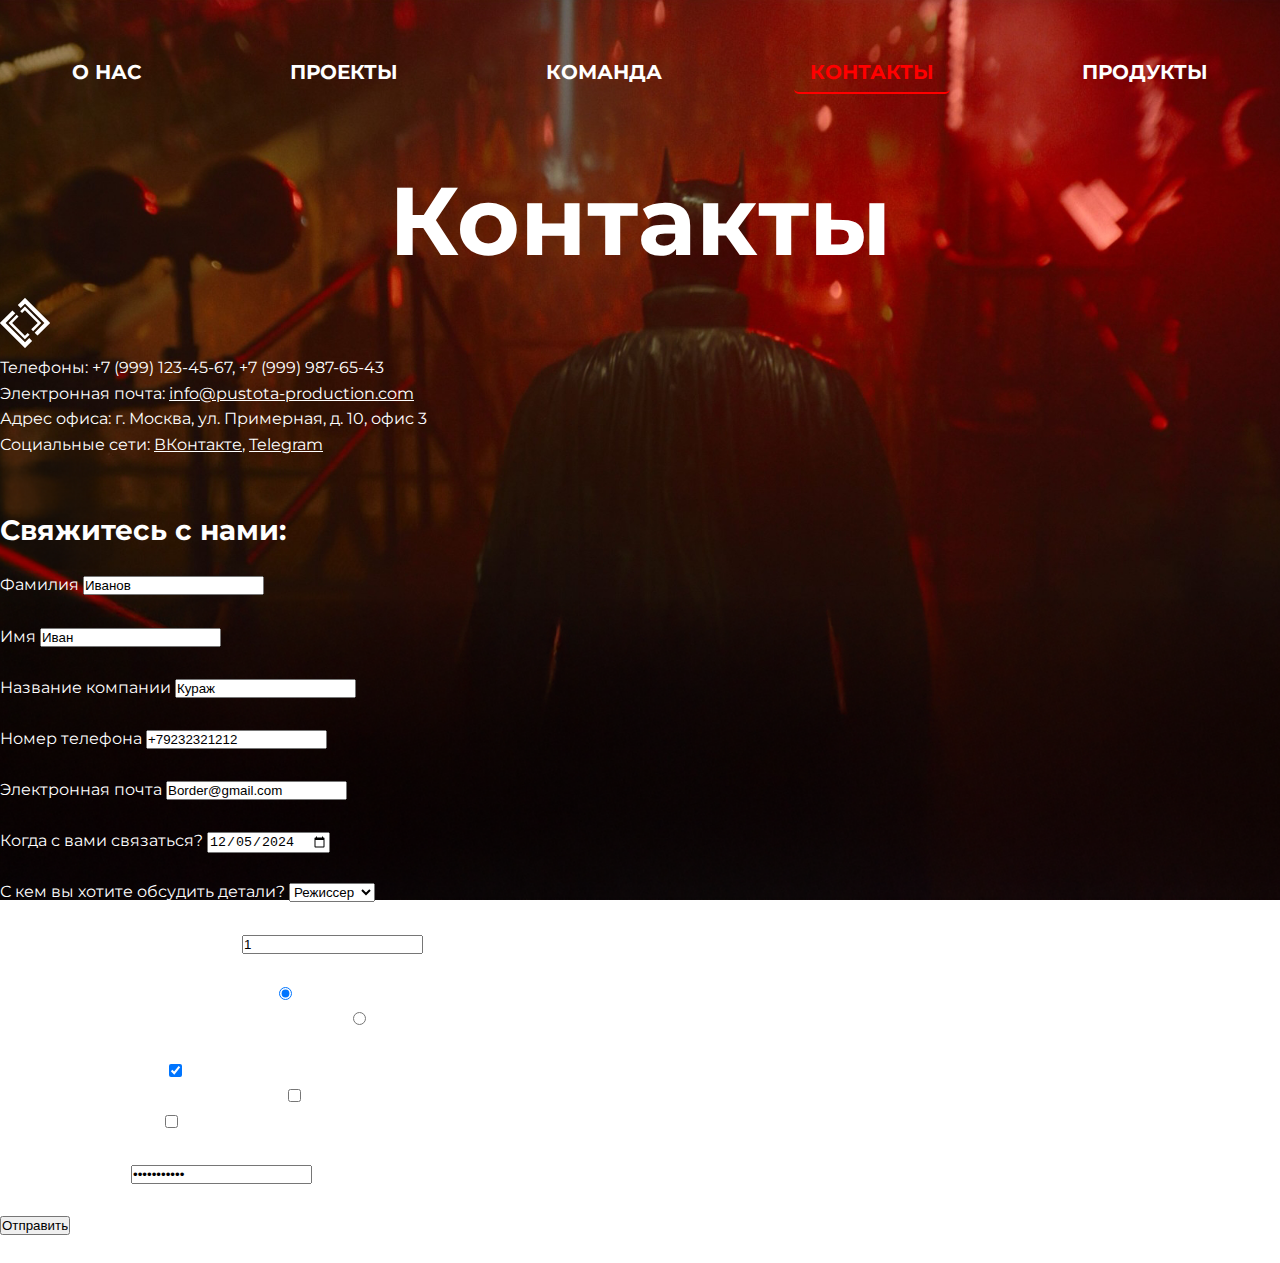
==== contacts.html @ e561c9ef "ppp" ====
<!DOCTYPE html>
<html lang="en">

<head class="background-section">
    <meta charset="UTF-8">
    <meta name="viewport" content="width=device-width, initial-scale=1.0">
    <title>PUSTOTA production</title>
    <meta name='description' content='Современный продакшн полного цикла, основанный в 2024 году'>
    <link rel='stylesheet' href="/src/css/style.css">
    <link href="https://fonts.googleapis.com/css2?family=Montserrat:wght@400;700&display=swap" rel="stylesheet">
</head>

<body class="background-section">
    <nav>
        <ul class="center-align">
            <li class="inline-li"><a href="index.html" class="nav-link">О НАС</a></li>
            <li class="inline-li"><a href="projects.html" class="nav-link">ПРОЕКТЫ</a></li>
            <li class="inline-li"><a href="team_profile.html" class="nav-link">КОМАНДА</a></li>
            <li class="inline-li"><a href="contacts.html" class="active">КОНТАКТЫ</a></li>
            <li class="inline-li"> <a href="products.html" class="nav-link">ПРОДУКТЫ</a></li>
        </ul>
    </nav>

</body>
<div class="background-section">
    <h1 id="contacts" class="extra-bold-text-white">
        Контакты
    </h1>
    <a href="../src/img/black_pustota_logo.svg">
        <img src="../src/img/pustota logo.svg" alt="pustota logo" style="width: 50px; height: 50px;">
    </a>
    <p class="white-text">Телефоны: +7 (999) 123-45-67, +7 (999) 987-65-43</p>
    <p class="white-text">Электронная почта: <a class="white-text"
            href="mailto:info@pustota-production.com">info@pustota-production.com</a></p>
    <p class="white-text">Адрес офиса: г. Москва, ул. Примерная, д. 10, офис 3</p>
    <p class="white-text">Социальные сети:
        <a class="white-text" href="https://vk.com/pustota_production" target="_blank">ВКонтакте</a>,
        <a class="white-text" href="https://t.me/pustota_production" target="_blank">Telegram</a>
    </p>
    <h2 class="main-text-white" style="margin-top: 50px; margin-bottom: 20px;">
        Свяжитесь с нами:
    </h2>
    <form action="https://www.bing.com/search?" id="UserEnter" name="UserEnter" target="_blank">
        <input type="hidden" name="q" value="search">

        <label for="surname">Фамилия</label>
        <input type="text" id="surname" name="surname" value="Иванов" required>
        <br><br>

        <label class="white-text" for="name">Имя</label>
        <input type="text" id="name" name="name" value="Иван" required>
        <br><br>

        <label for="group">Название компании</label>
        <input type="text" id="group" name="group" value="Кураж" required>
        <br><br>

        <label for="telephone">Номер телефона</label>
        <input type="tel" id="telephone" name="telephone" value="+79232321212" required>
        <br><br>

        <label for="email">Электронная почта</label>
        <input type="email" id="email" name="email" value="Border@gmail.com" required>
        <br><br>

        <label for="date">Когда с вами связаться?</label>
        <input type="date" id="date" name="date" value="2024-12-05" required>
        <br><br>

        <label for="contact-var">С кем вы хотите обсудить детали?</label>
        <select name="contact-var" id="contact_var">
            <option value="Режиссер" selected>Режиссер</option>
            <option value="Продюсер">Продюсер</option>
            <option value="Монтажер">Монтажер</option>
        </select>
        <br><br>

        <label for="num-of-calls">Сколько раз вам позвонить?</label>
        <input type="number" name="number" id="number" value="1" required>
        <br><br>

        <label for="option1">Начинать звонок со слова "Алло"</label>
        <input type="radio" id="option1" name="options" value="option1" checked>
        <br>
        <label for="option2">Начинать звонок со слова "Здравствуйте"</label>
        <input type="radio" id="option2" name="options" value="option2">
        <br><br>

        <label for="option1-1">Говорить медленно</label>
        <input type="checkbox" id="option1-1" name="preferences[]" value="slow" checked>
        <br>
        <label for="option2-1">Отправить транскрипт разговора</label>
        <input type="checkbox" id="option2-1" name="preferences[]" value="transcript">
        <br>
        <label for="option3-1">Говорить как робот</label>
        <input type="checkbox" id="option3-1" name="preferences[]" value="robotic">
        <br><br>

        <label for="password">Кодовое слово:</label>
        <input type="password" id="password" name="password" value="nikolay1234" required>
        <br><br>

        <input type="submit" name="submit" value="Отправить">
        <input type="hidden" name="user_id" value="11111">
    </form>

    <a class="right-align" href="../src/index.html"> На главную</a>


</div>

</html>
---- src/css/style.css ----
* {
	margin: 0;
	padding: 0;
	box-sizing: border-box;
}

html {
	font-size: 16px; /* Базовый размер шрифта */
}

body {
	font-family: 'Montserrat', sans-serif;
	height: 100%;
	line-height: 1.6;
}

label {
	color: white;
}

.background-section {
	min-height: 100vh;
	width: 100%;
	background-image: url('../img/Batman_final_background.png');
	background-size: cover;
	background-repeat: no-repeat;
	background-position: center;
	background-attachment: fixed;
	padding-top: 3rem;
}

.black-bg {
	background-color: #000;
}

.content {
	background-color: white;
	padding: 1.25rem;
}

.black-content {
	background-color: black;
	padding: 1.25rem;
}

.brand-name {
	margin-top: 24rem;
	margin-left: 7.5rem;
	font-size: 5.625rem;
	letter-spacing: 0.625rem;
	color: white;
}

.question-text {
	margin-right: 7.5rem;
	font-size: 4rem;
	color: white;
	font-weight: bold;
	text-align: right;
}

.main-text {
	font-size: 1.75rem;
	font-weight: bold;
}

.white-text {
	color: white;
}

.name-work-text {
	font-size: 2rem;
	font-weight: bold;
	margin-bottom: 0.9375rem;
}

.main-text-white {
	font-size: 1.75rem;
	font-weight: bold;
	color: white;
}

.description-text {
	margin-left: 7.5rem;
	font-size: 1.875rem;
	color: white;
	font-weight: bold;
}

.extra-bold-text {
	font-size: 6rem;
	text-align: center;
}

.h2-text {
	font-size: 2.5rem;
}

.h2-text-white {
	font-size: 2.5rem;
	color: white;
	margin-left: 3.125rem;
}

.extra-bold-text-white {
	font-size: 6rem;
	text-align: center;
	color: white;
}

.black-text {
	color: black;
}

.black-text-right {
	color: black;
	display: block;
	text-align: center;
}

.image-links {
	display: flex;
	justify-content: center;
	gap: 1.25rem;
	margin-top: 26.875rem;
}

.image-links img {
	width: 3.125rem;
	height: 3.125rem;
}

.copyright-sign {
	color: white;
	text-align: right;
	margin-right: 1.25rem;
}

.container {
	display: flex;
	align-items: center;
	margin-left: 7.5rem;
	padding: 1.25rem;
}

.container img {
	margin-right: 5.625rem;
	margin-bottom: 3.125rem;
	margin-top: 3.125rem;
}

.text-container {
	display: flex;
	flex-direction: column;
}

.center-align {
	text-align: center;
}

.right-align {
	display: block;
	text-align: center;
}

.description {
	font-size: 1rem;
}

main {
	width: 100%;
}

.inline-li {
	display: inline;
	margin-right: 6.25rem;
}

li:last-child {
	margin-right: 0;
}

nav ul li a {
	font-size: 1.25rem;
	text-decoration: none;
	font-weight: bold;
}

a {
	color: white;
}

a:hover {
	color: #b7c4c7;
}

a:active {
	color: red;
}

.nav-link {
	color: white;
}

.nav-link.active {
	color: red;
}

.custom-table {
	width: 100%;
	border-collapse: collapse;
	background-image: url('../img/table_background.png');
	background-size: cover;
}

.custom-table th,
.custom-table td {
	padding: 0.9375rem;
	text-align: left;
	border: 0.1875rem solid #000;
	background-color: rgba(255, 255, 255, 0.8);
}

.custom-table th {
	background-color: rgba(153, 153, 153, 0.9);
}

img {
	max-width: 100%;
	height: auto;
}

@media (max-width: 75rem) {
	.brand-name {
		font-size: 4.375rem;
		margin-left: 3.125rem;
		margin-top: 12.5rem;
	}

	.question-text {
		font-size: 3.125rem;
		margin-right: 3.125rem;
	}

	.container {
		flex-direction: column;
		margin-left: 1.25rem;
		padding: 0.625rem;
	}

	.description-text {
		font-size: 1.5rem;
		margin-left: 1.25rem;
	}

	.image-links {
		flex-direction: row;
		gap: 0.625rem;
	}
}

@media (max-width: 48rem) {
	.brand-name {
		font-size: 2.5rem;
		text-align: center;
		margin: 0;
	}

	.question-text {
		font-size: 1.875rem;
		text-align: center;
		margin-right: 0;
	}

	.description-text {
		font-size: 1.25rem;
		text-align: center;
		margin-left: 0;
	}

	.container {
		flex-direction: column;
		margin: 0;
		padding: 0.625rem;
	}

	.container img {
		width: 100%;
		height: auto;
		margin-bottom: 1.25rem;
	}

	.image-links {
		flex-direction: column;
		margin-top: 1.25rem;
	}

	.image-links img {
		width: 2.5rem;
		height: 2.5rem;
	}

	.custom-table th,
	.custom-table td {
		font-size: 0.875rem;
	}

	.extra-bold-text,
	.extra-bold-text-white {
		font-size: 3.125rem;
	}
}

nav {
	display: flex;
	justify-content: center;
	align-items: center;
	background-color: transparent;
	padding: 0.5rem 1rem;
	flex-wrap: wrap;
}

nav ul {
	display: flex;
	list-style: none;
	gap: 1rem;
	padding: 0;
	margin: 0;
}

nav a {
	font-size: 1rem;
	color: white;
	text-decoration: none;
	padding: 0.5rem 1rem;
	border-radius: 5px;
}
nav a.active {
	color: red;
	font-weight: bold;
	border-bottom: 2px solid red;
}
@media (max-width: 768px) {
	nav ul {
		flex-wrap: wrap;
		gap: 0.5rem;
	}
	nav a {
		font-size: 0.875rem;
		padding: 0.4rem 0.8rem;
	}
}
.projects-container {
	display: flex;
	flex-wrap: wrap;
	justify-content: space-around;
	gap: 20px;
	padding: 20px;
}

.project-card {
	background-color: rgba(255, 255, 255, 0.9);
	width: 300px;
	padding: 15px;
	border: 1px solid #ddd;
	border-radius: 8px;
	box-shadow: 0 4px 8px rgba(0, 0, 0, 0.1);
	text-align: center;
}

.project-card img {
	max-width: 100%;
	height: auto;
	border-radius: 4px;
}

.project-card h3 {
	font-size: 1.2rem;
	margin: 10px 0;
}

.project-card p {
	font-size: 1rem;
	color: #555;
}
.order-button {
	display: inline-block;
	background-color: #007bff;
	color: white;
	padding: 10px 20px;
	margin-top: 15px;
	font-size: 1rem;
	text-decoration: none;
	border-radius: 4px;
	text-align: center;
	width: 100%;
}

.order-button:hover {
	background-color: #0056b3;
}

.order-button:active {
	background-color: #004080;
}
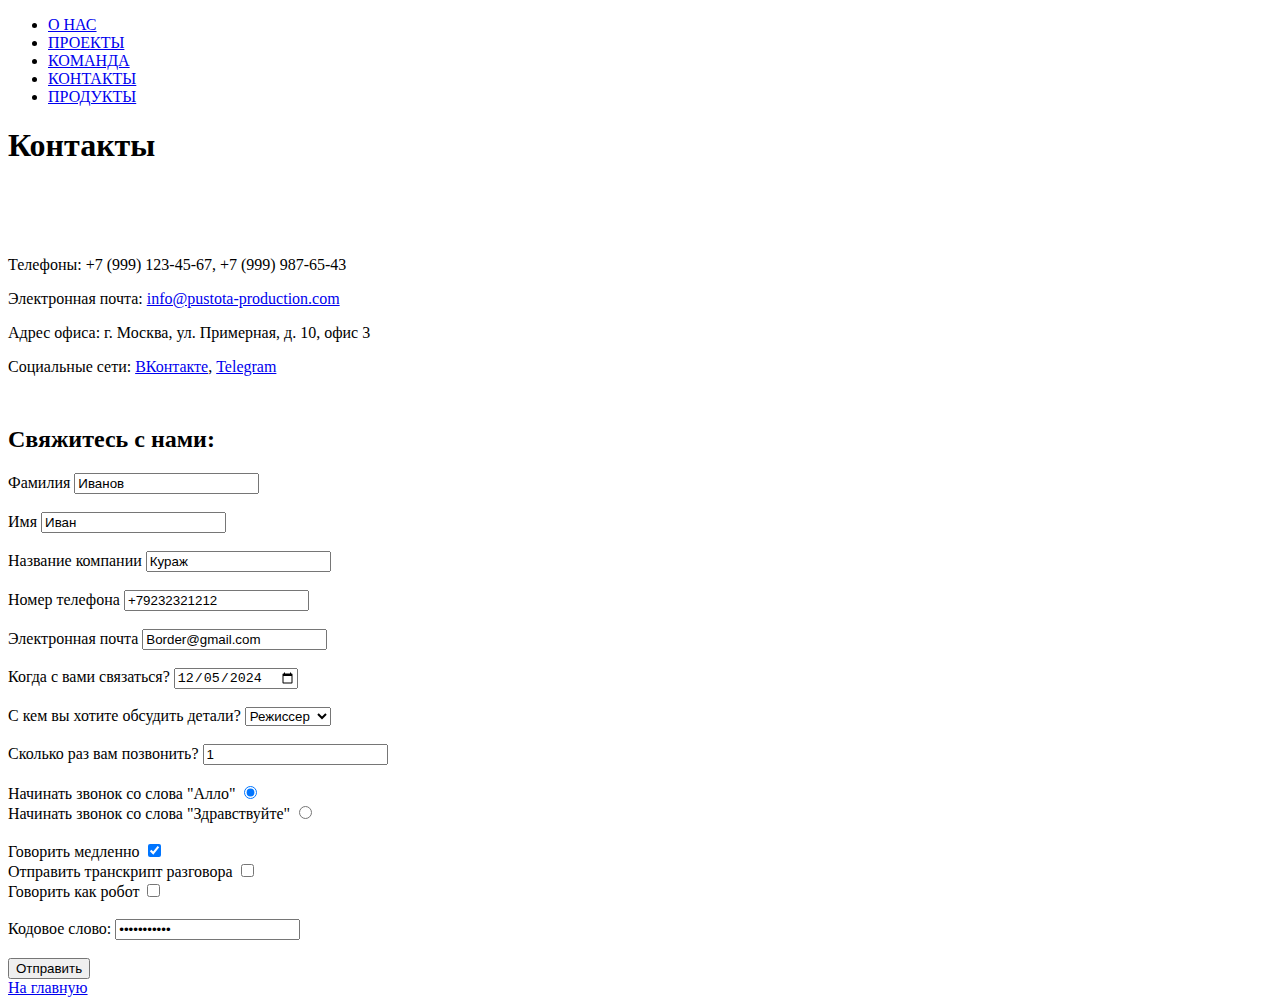
==== commit cfb6246e: "changes" ====
--- a/contacts.html
+++ b/contacts.html
@@ -6,7 +6,7 @@
     <meta name="viewport" content="width=device-width, initial-scale=1.0">
     <title>PUSTOTA production</title>
     <meta name='description' content='Современный продакшн полного цикла, основанный в 2024 году'>
-    <link rel='stylesheet' href="/src/css/style.css">
+    <link rel='stylesheet' href="../website2.0/src/css/style.css">
     <link href="https://fonts.googleapis.com/css2?family=Montserrat:wght@400;700&display=swap" rel="stylesheet">
 </head>
 
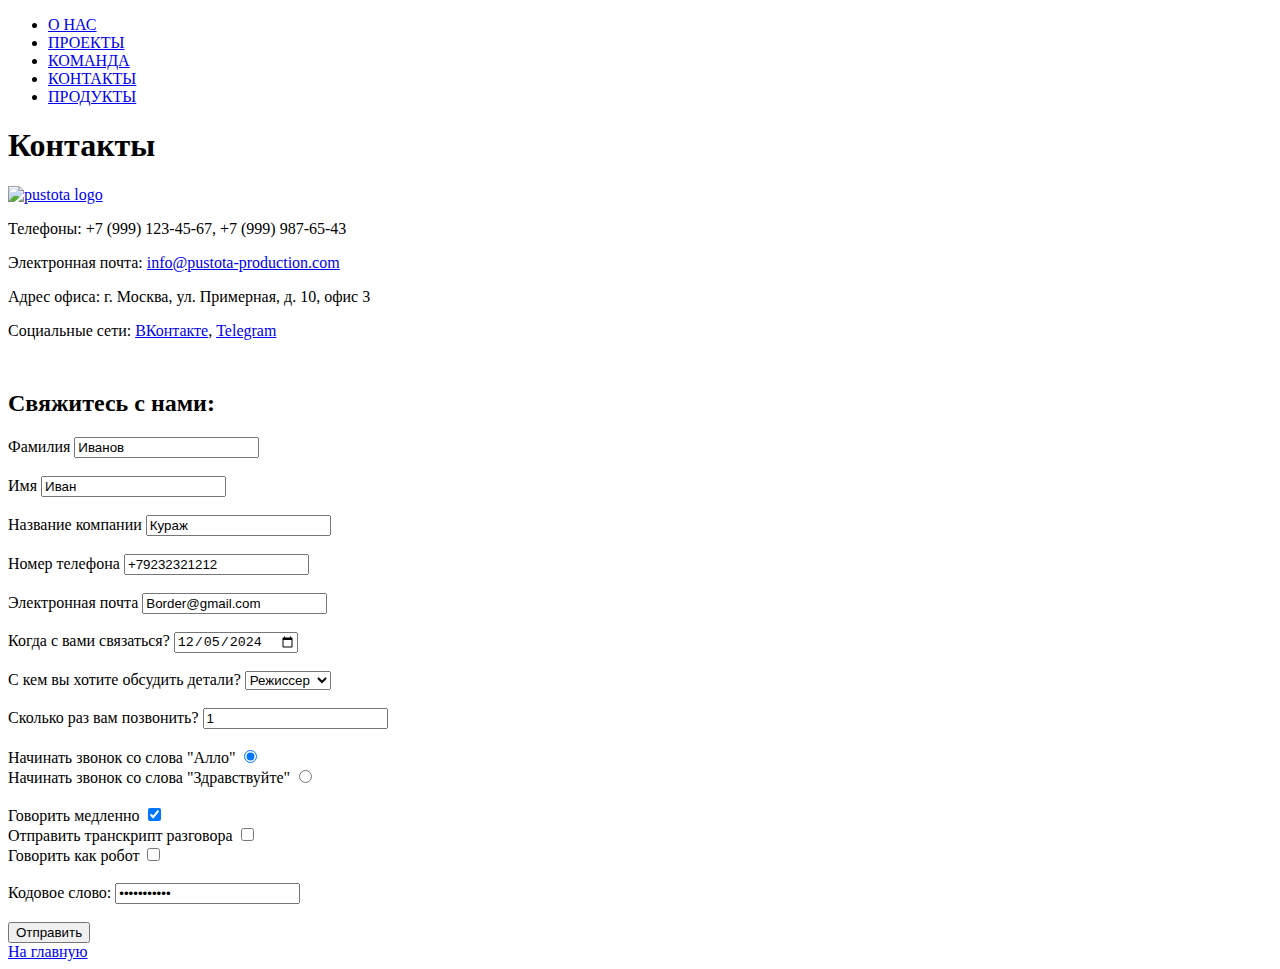
==== commit 796a71a5: "Update contacts.html" ====
--- a/contacts.html
+++ b/contacts.html
@@ -6,7 +6,7 @@
     <meta name="viewport" content="width=device-width, initial-scale=1.0">
     <title>PUSTOTA production</title>
     <meta name='description' content='Современный продакшн полного цикла, основанный в 2024 году'>
-    <link rel='stylesheet' href="../website2.0/src/css/style.css">
+    <link rel='stylesheet' href='../website2.0/src/css/style.css'>
     <link href="https://fonts.googleapis.com/css2?family=Montserrat:wght@400;700&display=swap" rel="stylesheet">
 </head>
 
@@ -27,7 +27,7 @@
         Контакты
     </h1>
     <a href="../src/img/black_pustota_logo.svg">
-        <img src="../src/img/pustota logo.svg" alt="pustota logo" style="width: 50px; height: 50px;">
+        <img src="../website2.0/src/img/pustota logo.svg" alt="pustota logo" style="width: 50px; height: 50px;">
     </a>
     <p class="white-text">Телефоны: +7 (999) 123-45-67, +7 (999) 987-65-43</p>
     <p class="white-text">Электронная почта: <a class="white-text"
@@ -104,7 +104,7 @@
         <input type="hidden" name="user_id" value="11111">
     </form>
 
-    <a class="right-align" href="../src/index.html"> На главную</a>
+    <a class="right-align" href="https://quizo666.github.io/website2.0/"> На главную</a>
 
 
 </div>
